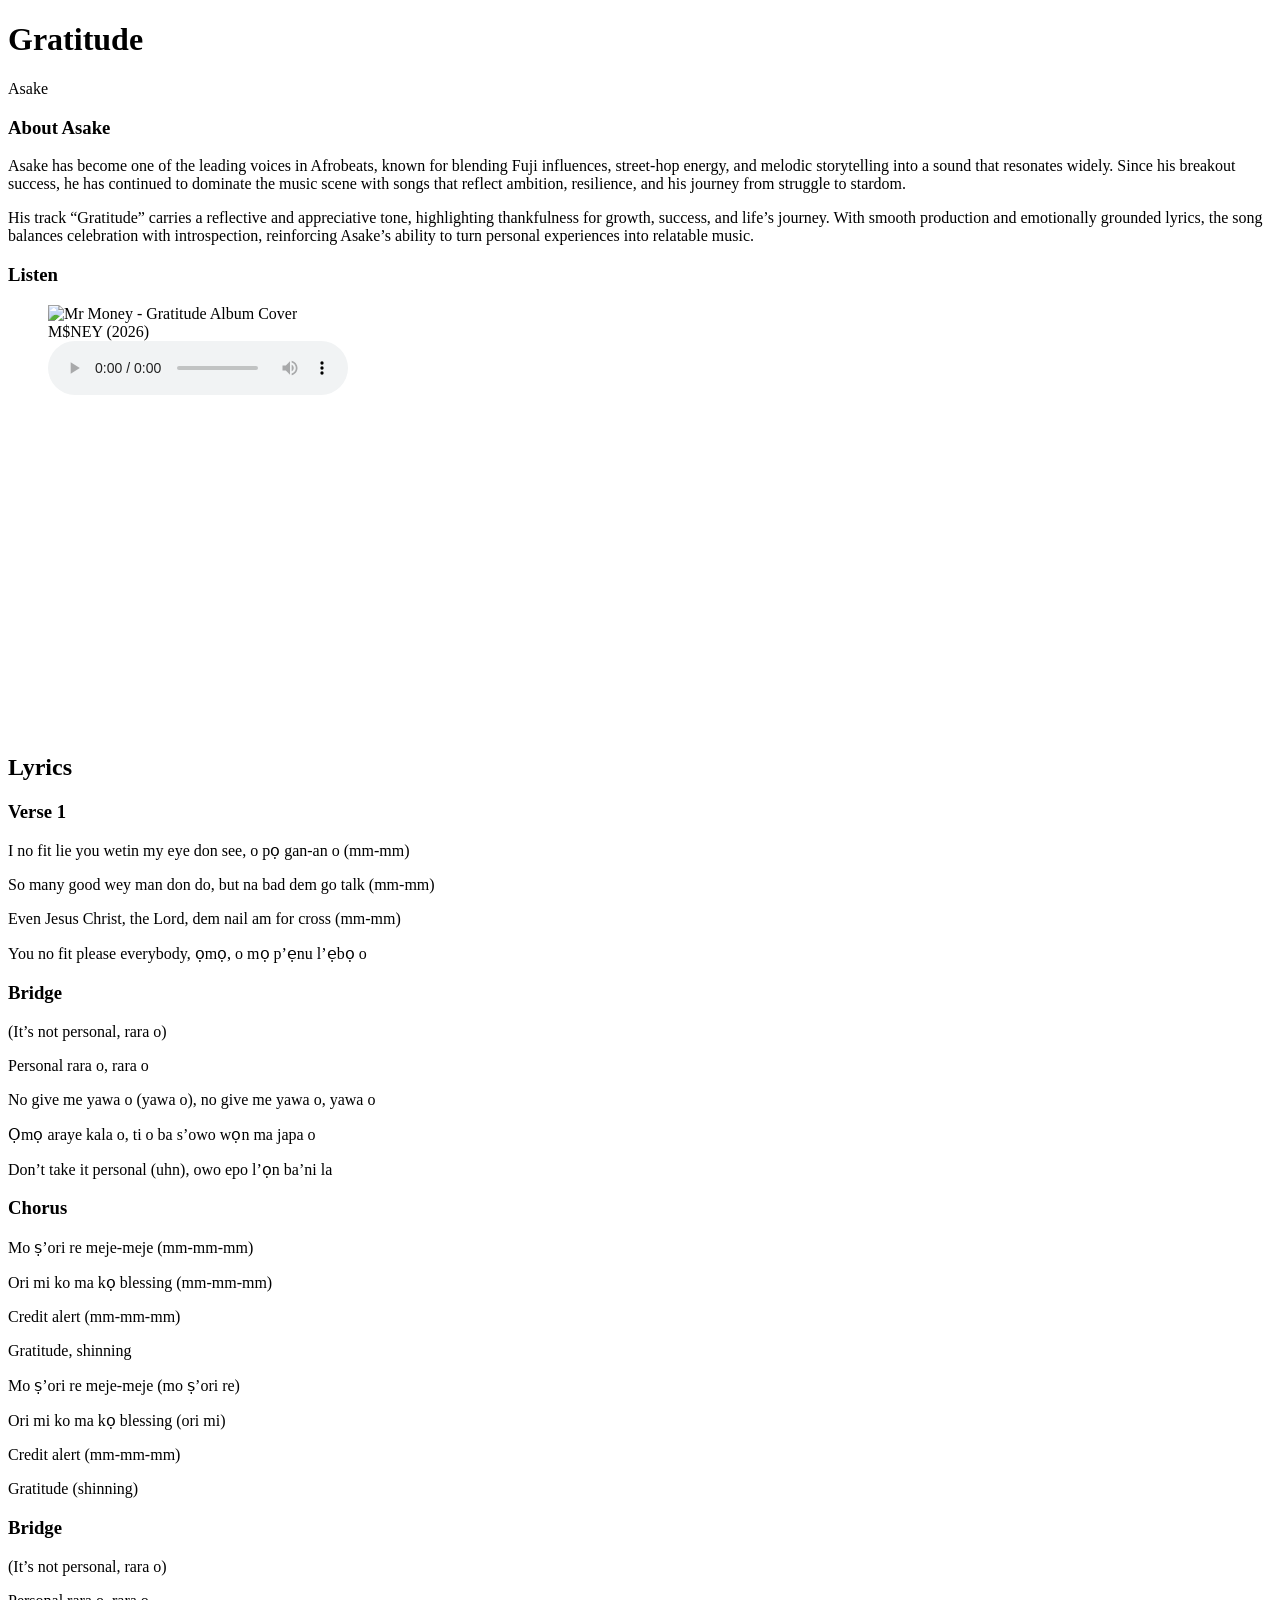
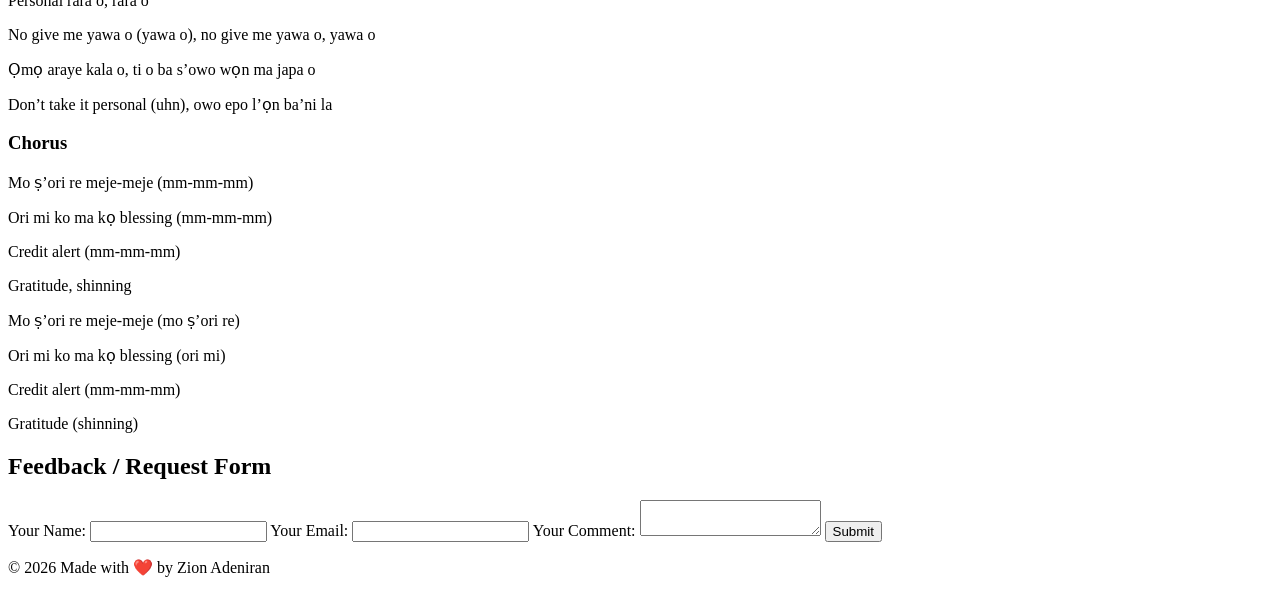
==== Assignment One/index.html @ ef269bbe "Add files via upload Initial Commit for Assignment One (Lyrics HTML)" ====
<!DOCTYPE html>
<html lang="en">

    <head>
        <!-- initializing the required metadata -->
        <meta charset="UTF-8">
        <meta name="viewport" content="width=device-width, initial-scale=1.0">
        <meta name="description" content="Gratitude by Asake - Lyrics">
        <meta name="robots" content="nofollow, noindex">
        <title>Gratitude  - Asake</title>
    </head>

    <body>
        <!-- HEADER -->
        <header>
            <h1>Gratitude</h1>
            <p>Asake</p>
        </header>

        <!-- MAIN CONTENT-->
        <main>

            <section>
                <!-- This section gives a brief introduction to Asake -->
                <h3>About Asake</h3>
                <p>Asake has become one of the leading voices in Afrobeats, known for blending Fuji influences, street-hop energy, and melodic storytelling into a sound that resonates widely. Since his breakout success, he has continued to dominate the music scene with songs that reflect ambition, resilience, and his journey from struggle to stardom.</p><p>His track “Gratitude” carries a reflective and appreciative tone, highlighting thankfulness for growth, success, and life’s journey. With smooth production and emotionally grounded lyrics, the song balances celebration with introspection, reinforcing Asake’s ability to turn personal experiences into relatable music.</p>


                <!-- This section contains the album art and audio player -->
                <h3>Listen</h3>
                <figure>
                    <!-- this figure groups the media with its caption -->
                    <img src="./img/gratitude.png" alt="Mr Money - Gratitude Album Cover">
                    <figcaption>M$NEY (2026)</figcaption>
                    <audio controls>
                        <source src="./audio/Asake-Gratitude.mp3" type="audio/mpeg">
                        Your browser does not support the audio element.
                    </audio>
                </figure>

                <!-- This next part adds the youtube link using iframe-->
                 <iframe width="560" height="315" src="https://www.youtube.com/embed/Ofm9CrqhR88?si=XgcSKby8J_lbD6z7" title="YouTube video player" frameborder="0" allow="accelerometer; autoplay; clipboard-write; encrypted-media; gyroscope; picture-in-picture; web-share" referrerpolicy="strict-origin-when-cross-origin" allowfullscreen></iframe>
            </section>

            <section>
                <!-- this section contains the lyrics (verse, bridge and chorus) -->

                <h2>Lyrics</h2>
                <article>
                    <h3>Verse 1</h3>
                    <p>I no fit lie you wetin my eye don see, o pọ gan-an o (mm-mm)</p>
                    <p>So many good wey man don do, but na bad dem go talk (mm-mm)</p>
                    <p>Even Jesus Christ, the Lord, dem nail am for cross (mm-mm)</p>
                    <p>You no fit please everybody, ọmọ, o mọ p’ẹnu l’ẹbọ o</p>

                    <h3>Bridge</h3>
                    <p>(It’s not personal, rara o)</p>
                    <p>Personal rara o, rara o</p>
                    <p>No give me yawa o (yawa o), no give me yawa o, yawa o</p>
                    <p>Ọmọ araye kala o, ti o ba s’owo wọn ma japa o</p>
                    <p>Don’t take it personal (uhn), owo epo l’ọn ba’ni la</p>


                    <h3>Chorus</h3>
                    <p>Mo ṣ’ori re meje-meje (mm-mm-mm)</p>
                    <p>Ori mi ko ma kọ blessing (mm-mm-mm)</p>
                    <p>Credit alert (mm-mm-mm)</p>
                    <p>Gratitude, shinning</p>
                    <p>Mo ṣ’ori re meje-meje (mo ṣ’ori re)</p>
                    <p>Ori mi ko ma kọ blessing (ori mi)</p>
                    <p>Credit alert (mm-mm-mm)</p>
                    <p>Gratitude (shinning)</p>


                    <h3>Bridge</h3>
                    <p>(It’s not personal, rara o)</p>
                    <p>Personal rara o, rara o</p>
                    <p>No give me yawa o (yawa o), no give me yawa o, yawa o</p>
                    <p>Ọmọ araye kala o, ti o ba s’owo wọn ma japa o</p>
                    <p>Don’t take it personal (uhn), owo epo l’ọn ba’ni la</p>

                    <h3>Chorus</h3>
                    <p>Mo ṣ’ori re meje-meje (mm-mm-mm)</p>
                    <p>Ori mi ko ma kọ blessing (mm-mm-mm)</p>
                    <p>Credit alert (mm-mm-mm)</p>
                    <p>Gratitude, shinning</p>
                    <p>Mo ṣ’ori re meje-meje (mo ṣ’ori re)</p>
                    <p>Ori mi ko ma kọ blessing (ori mi)</p>
                    <p>Credit alert (mm-mm-mm)</p>
                    <p>Gratitude (shinning)</p>

                </article>
            </section>

            <section>
                
                <!-- this section contains the feedback/request form -->
                <h2>Feedback / Request Form</h2>
                <form action="#" method="post">
                    
                    <!-- Each input paired with a <label> for accessibility -->
                    <label for="name">Your Name:</label>
                    <input type="text" id="name" name="name" required>

                    <label for="email">Your Email:</label>
                    <input type="email" id="email" name="email" required>

                    <label for="comment">Your Comment:</label>
                    <textarea id="comment" name="comment"></textarea>

                    <button type="submit">Submit</button>
                </form>
            </section>

        </main>

        <!-- ===== FOOTER ===== -->
        <footer>
            <p>&copy; 2026 Made with ❤️ by Zion Adeniran</p>
        </footer>

    </body>
</html>
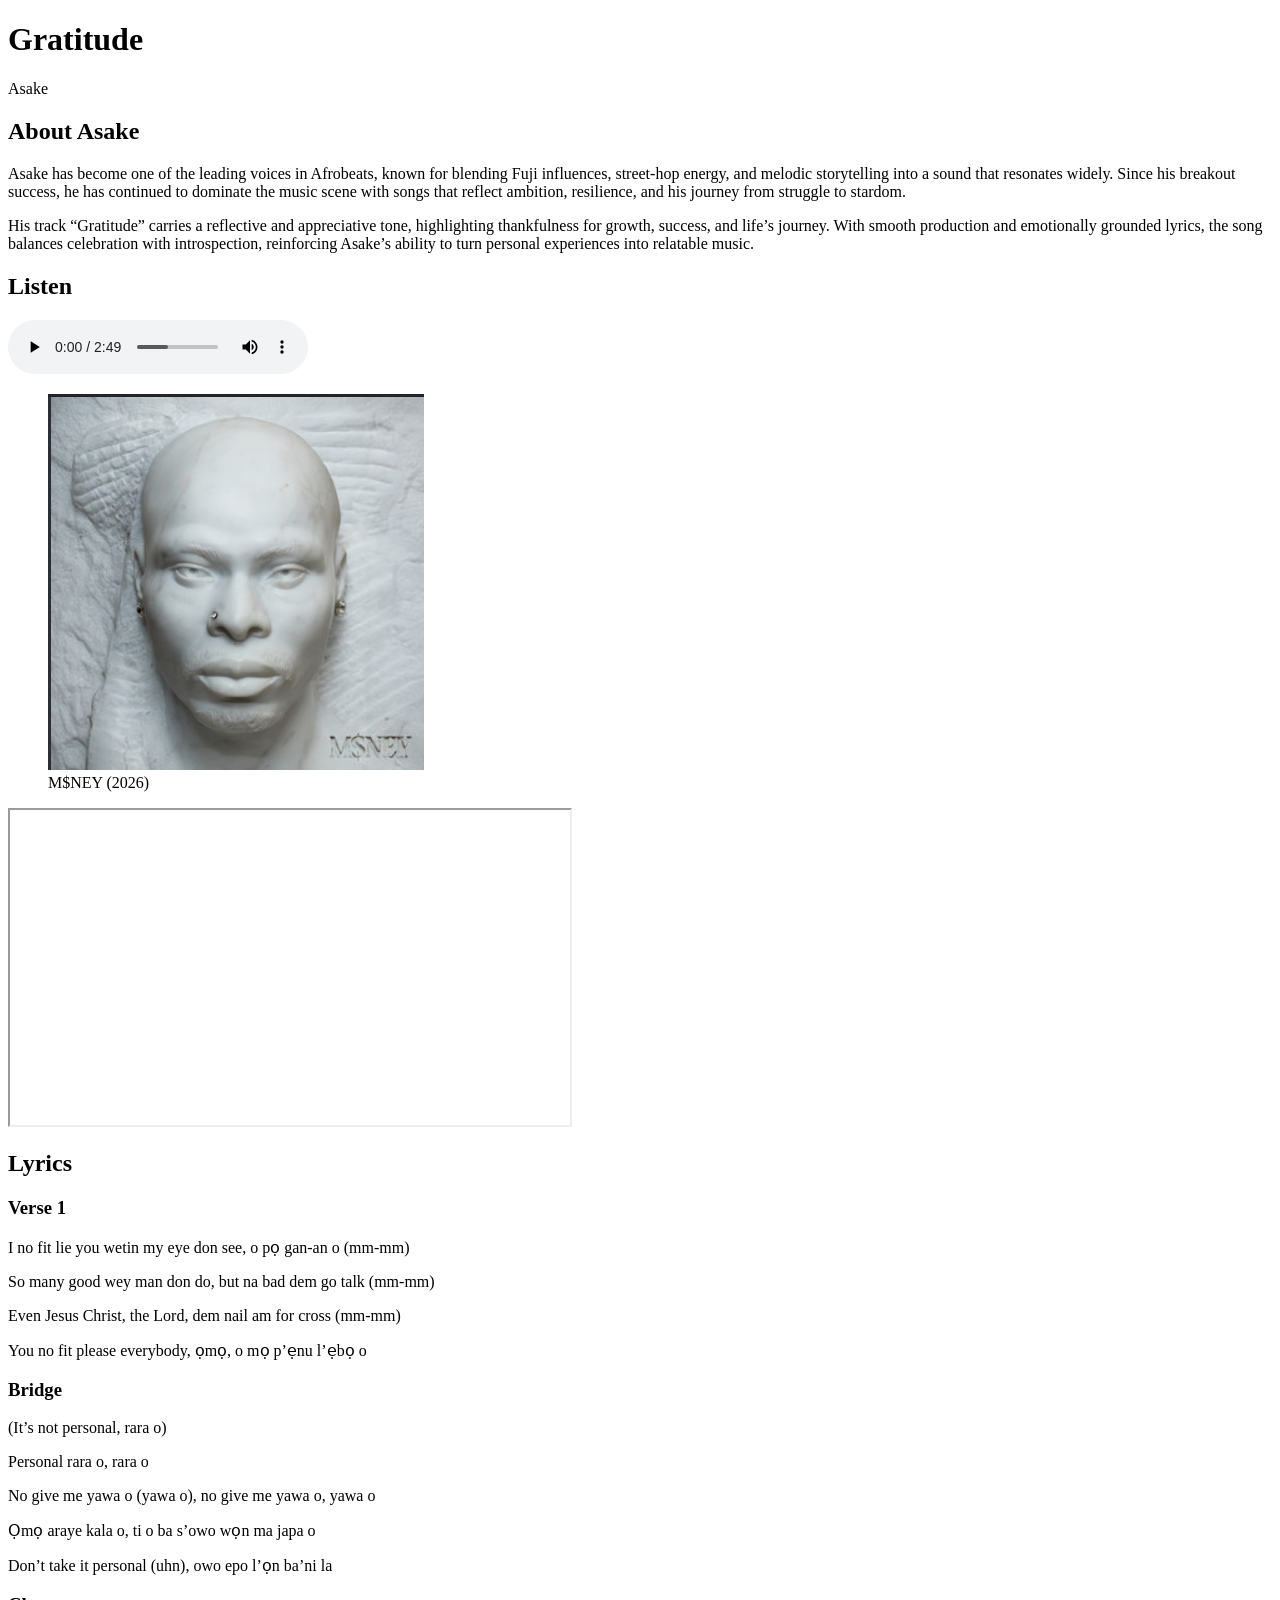
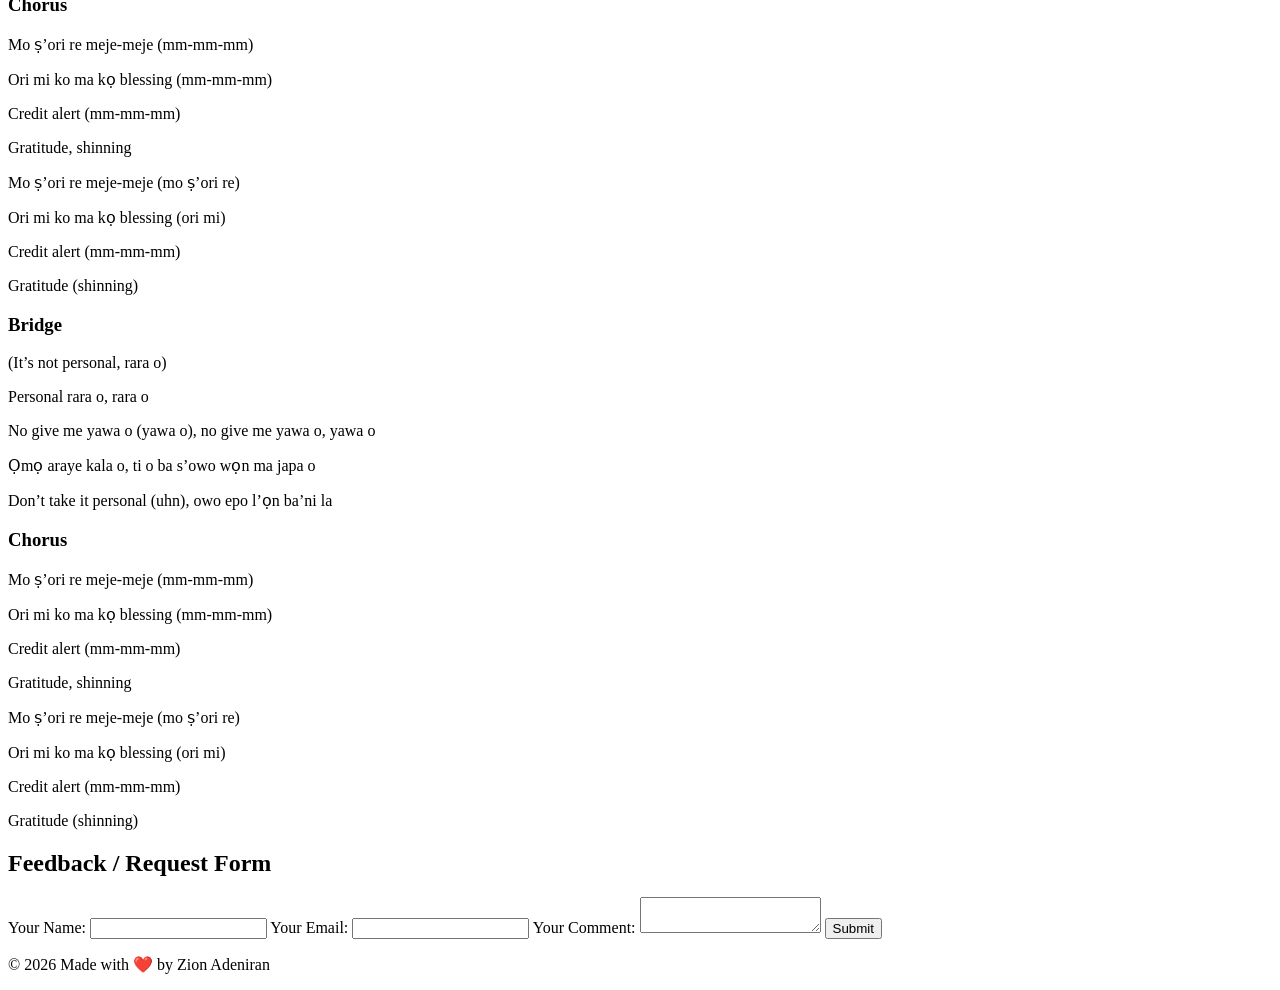
==== commit 434733a6: "edited the listen section" ====
--- a/Assignment One/index.html
+++ b/Assignment One/index.html
@@ -1,3 +1,4 @@
+<!---200647998-->
 <!DOCTYPE html>
 <html lang="en">
 
@@ -22,24 +23,24 @@
 
             <section>
                 <!-- This section gives a brief introduction to Asake -->
-                <h3>About Asake</h3>
+                <h2>About Asake</h2>
                 <p>Asake has become one of the leading voices in Afrobeats, known for blending Fuji influences, street-hop energy, and melodic storytelling into a sound that resonates widely. Since his breakout success, he has continued to dominate the music scene with songs that reflect ambition, resilience, and his journey from struggle to stardom.</p><p>His track “Gratitude” carries a reflective and appreciative tone, highlighting thankfulness for growth, success, and life’s journey. With smooth production and emotionally grounded lyrics, the song balances celebration with introspection, reinforcing Asake’s ability to turn personal experiences into relatable music.</p>
 
 
                 <!-- This section contains the album art and audio player -->
-                <h3>Listen</h3>
+                <h2>Listen</h2>
+                 <audio controls>
+                        <source src="./audio/Asake-Gratitude.mp3" type="audio/mpeg">
+                        Your browser does not support the audio element.
+                    </audio>
                 <figure>
                     <!-- this figure groups the media with its caption -->
                     <img src="./img/gratitude.png" alt="Mr Money - Gratitude Album Cover">
                     <figcaption>M$NEY (2026)</figcaption>
-                    <audio controls>
-                        <source src="./audio/Asake-Gratitude.mp3" type="audio/mpeg">
-                        Your browser does not support the audio element.
-                    </audio>
                 </figure>
 
                 <!-- This next part adds the youtube link using iframe-->
-                 <iframe width="560" height="315" src="https://www.youtube.com/embed/Ofm9CrqhR88?si=XgcSKby8J_lbD6z7" title="YouTube video player" frameborder="0" allow="accelerometer; autoplay; clipboard-write; encrypted-media; gyroscope; picture-in-picture; web-share" referrerpolicy="strict-origin-when-cross-origin" allowfullscreen></iframe>
+                 <iframe width="560" height="315" src="https://www.youtube.com/embed/Ofm9CrqhR88?si=XgcSKby8J_lbD6z7" title="YouTube video player" allow="accelerometer; autoplay; clipboard-write; encrypted-media; gyroscope; picture-in-picture; web-share" referrerpolicy="strict-origin-when-cross-origin" allowfullscreen></iframe>
             </section>
 
             <section>
